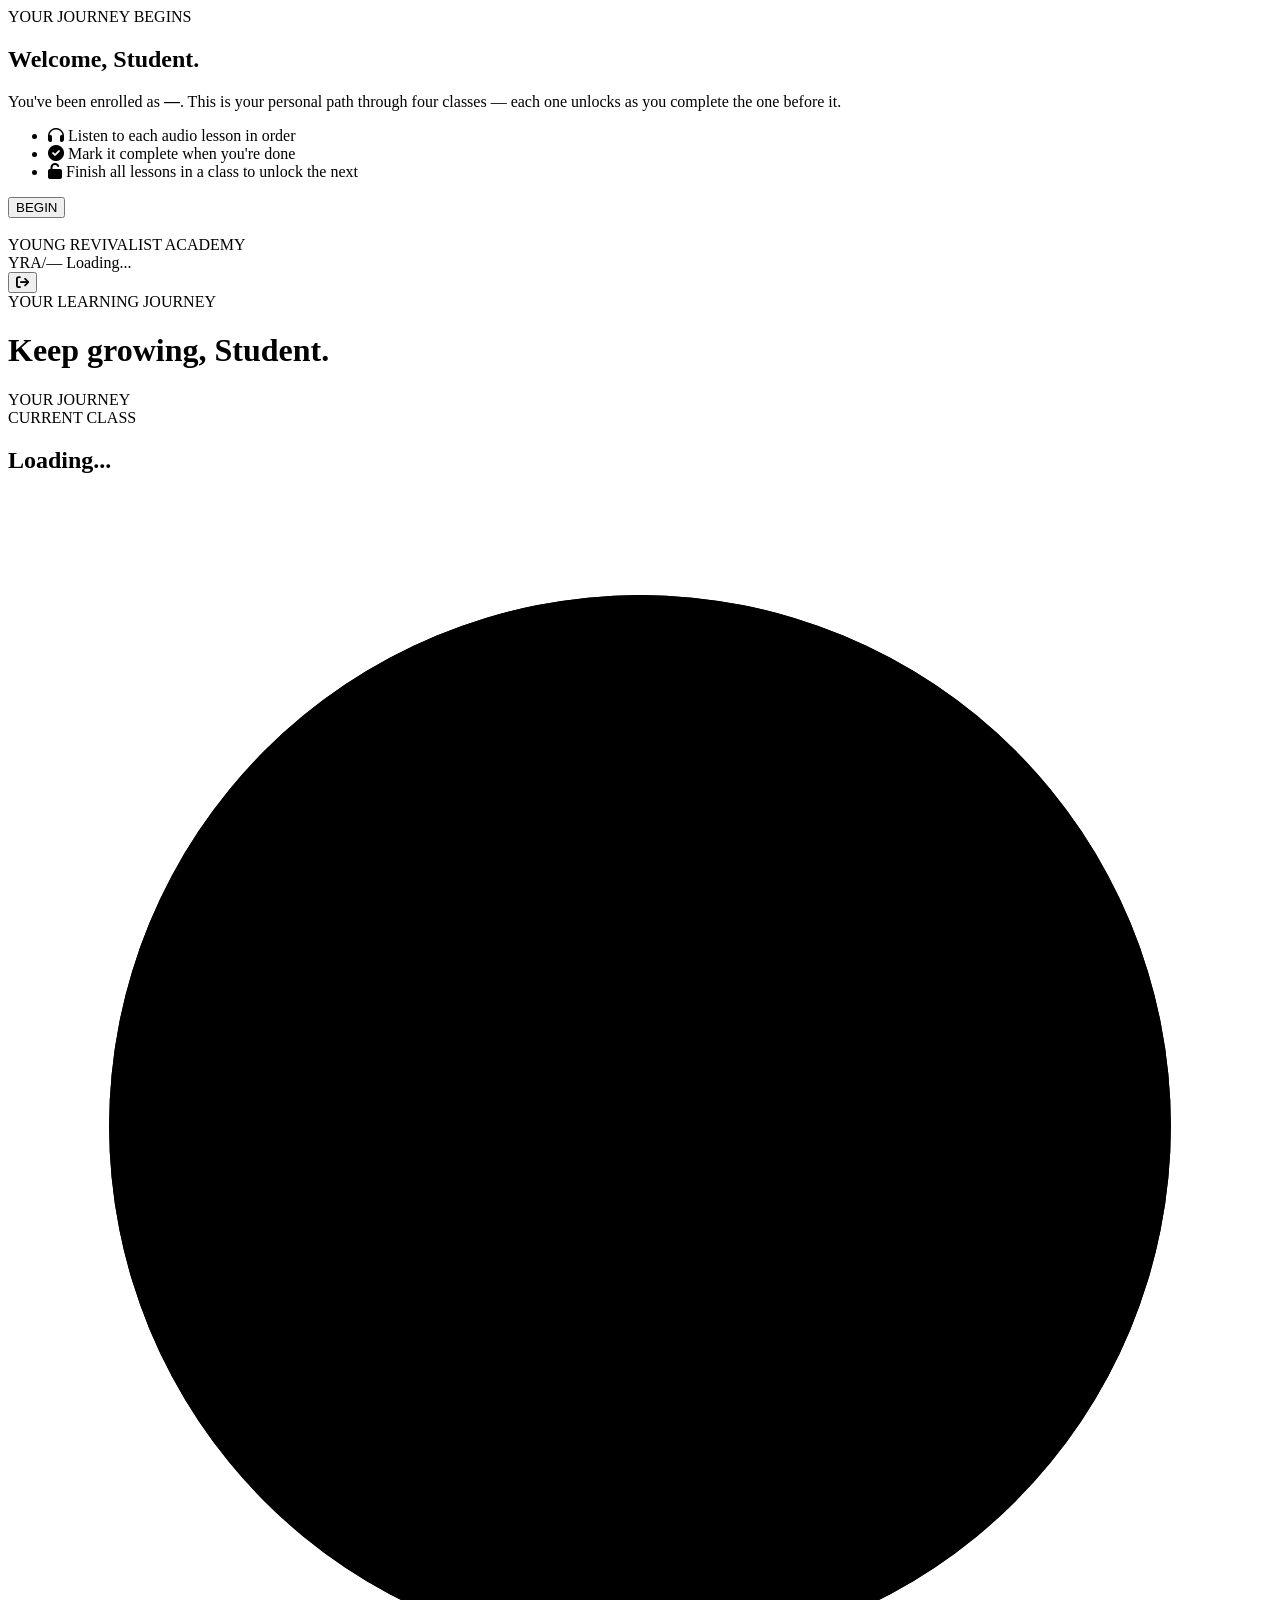
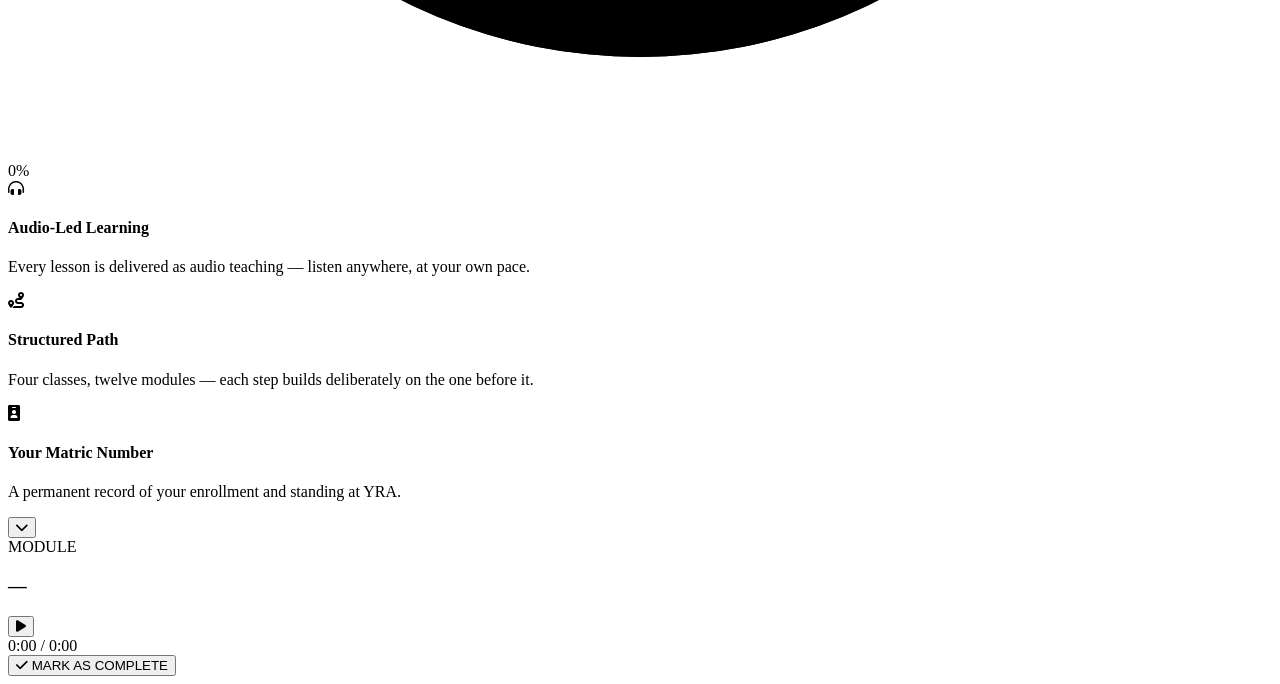
==== dashboard.html @ c8af7952 "Create dashboard.html" ====
<!DOCTYPE html>
<html lang="en">
<head>
    <meta charset="UTF-8">
    <meta name="viewport" content="width=device-width, initial-scale=1.0, maximum-scale=1.0, user-scalable=no">
    <title>Dashboard | Young Revivalist Academy</title>

    <link rel="stylesheet" href="dashboard.css">
    <link rel="stylesheet" href="https://cdnjs.cloudflare.com/ajax/libs/font-awesome/6.0.0/css/all.min.css">

    <link rel="shortcut icon" href="../favicon.ico" type="image/x-icon">
    <link rel="icon" href="../favicon.png" type="image/png" sizes="192x192">
</head>
<body>

    <!-- First-time welcome overlay -->
    <div class="welcome-overlay" id="welcomeOverlay">
        <div class="welcome-card">
            <div class="welcome-badge">YOUR JOURNEY BEGINS</div>
            <h2>Welcome, <span id="welcomeName">Student</span>.</h2>
            <p>You've been enrolled as <strong id="welcomeMatric">—</strong>. This is your personal path through four classes — each one unlocks as you complete the one before it.</p>
            <ul class="welcome-steps">
                <li><i class="fas fa-headphones"></i> Listen to each audio lesson in order</li>
                <li><i class="fas fa-check-circle"></i> Mark it complete when you're done</li>
                <li><i class="fas fa-unlock"></i> Finish all lessons in a class to unlock the next</li>
            </ul>
            <button id="beginJourneyBtn" class="begin-btn">BEGIN</button>
        </div>
    </div>

    <div class="dashboard-wrapper">

        <!-- Hero banner -->
        <div class="hero-banner">
            <img src="https://images.unsplash.com/photo-1507003211169-0a1dd7228f2d?auto=format&fit=crop&w=1600&q=80" alt="" class="hero-img">
            <div class="hero-overlay"></div>

            <nav class="hero-nav">
                <div class="logo">YOUNG <span>REVIVALIST</span> ACADEMY</div>
                <div class="header-right">
                    <div class="student-chip">
                        <span class="matric" id="headerMatric">YRA/—</span>
                        <span class="name" id="headerName">Loading...</span>
                    </div>
                    <button id="logoutBtn" class="logout-btn"><i class="fas fa-arrow-right-from-bracket"></i></button>
                </div>
            </nav>

            <div class="hero-content">
                <span class="hero-eyebrow">YOUR LEARNING JOURNEY</span>
                <h1>Keep growing, <span id="heroName">Student</span>.</h1>
            </div>
        </div>

        <main class="dash-main">
            <!-- Journey map -->
            <section class="journey-section">
                <div class="section-label">YOUR JOURNEY</div>
                <div class="journey-map" id="journeyMap"></div>
            </section>

            <!-- Current class + module player -->
            <section class="current-class-section">
                <div class="class-header">
                    <div>
                        <div class="section-label">CURRENT CLASS</div>
                        <h2 id="currentClassTitle">Loading...</h2>
                        <p id="currentClassDesc"></p>
                    </div>
                    <div class="class-progress-ring">
                        <svg viewBox="0 0 100 100">
                            <circle class="ring-bg" cx="50" cy="50" r="42"></circle>
                            <circle class="ring-fill" id="progressRing" cx="50" cy="50" r="42"></circle>
                        </svg>
                        <span id="progressPercent">0%</span>
                    </div>
                </div>

                <div class="modules-list" id="modulesList"></div>
            </section>

            <!-- Encouragement / info section -->
            <section class="info-section">
                <div class="info-card">
                    <i class="fas fa-headphones-simple"></i>
                    <h4>Audio-Led Learning</h4>
                    <p>Every lesson is delivered as audio teaching — listen anywhere, at your own pace.</p>
                </div>
                <div class="info-card">
                    <i class="fas fa-route"></i>
                    <h4>Structured Path</h4>
                    <p>Four classes, twelve modules — each step builds deliberately on the one before it.</p>
                </div>
                <div class="info-card">
                    <i class="fas fa-id-badge"></i>
                    <h4>Your Matric Number</h4>
                    <p>A permanent record of your enrollment and standing at YRA.</p>
                </div>
            </section>
        </main>
    </div>

    <!-- Audio player panel -->
    <div class="audio-panel" id="audioPanel">
        <div class="audio-panel-inner">
            <button class="audio-close" id="audioClose"><i class="fas fa-chevron-down"></i></button>
            <div class="audio-info">
                <span class="audio-label" id="audioModuleLabel">MODULE</span>
                <h3 id="audioModuleTitle">—</h3>
                <p id="audioModuleFocus"></p>
            </div>
            <audio id="audioElement"></audio>
            <div class="audio-controls">
                <button id="audioPlayBtn" class="audio-play-btn"><i class="fas fa-play"></i></button>
                <div class="audio-progress-track">
                    <div class="audio-progress-fill" id="audioProgressFill"></div>
                </div>
                <span class="audio-time" id="audioTime">0:00 / 0:00</span>
            </div>
            <button id="markCompleteBtn" class="mark-complete-btn">
                <i class="fas fa-check"></i> MARK AS COMPLETE
            </button>
        </div>
    </div>

    <script src="https://cdn.jsdelivr.net/npm/@supabase/supabase-js@2"></script>
    <script src="../supabase-client.js"></script>
    <script src="dashboard.js"></script>
</body>
  </html>
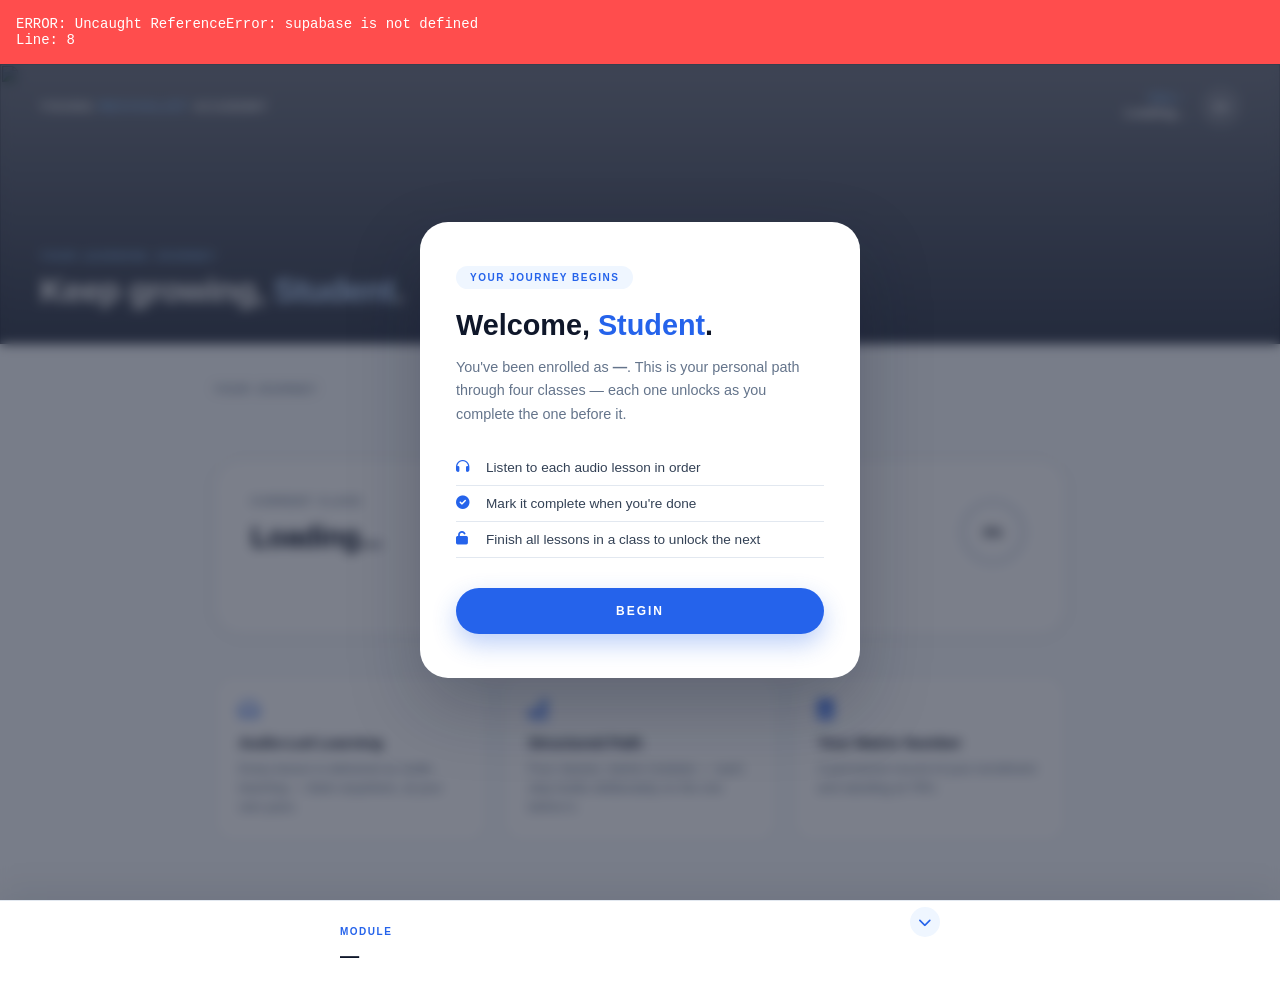
==== commit ecb7929a: "Add error handling script to dashboard.html Added a temporary debug script to handle errors and disp" ====
--- a/dashboard.html
+++ b/dashboard.html
@@ -4,6 +4,17 @@
     <meta charset="UTF-8">
     <meta name="viewport" content="width=device-width, initial-scale=1.0, maximum-scale=1.0, user-scalable=no">
     <title>Dashboard | Young Revivalist Academy</title>
+
+    <!-- TEMPORARY DEBUG SCRIPT — remove once the blank-page issue is found -->
+    <script>
+    window.onerror = function(message, source, lineno, colno, error) {
+        document.body.insertAdjacentHTML('afterbegin',
+            `<div style="background:#ff4d4d;color:white;padding:16px;font-size:14px;font-family:monospace;position:relative;z-index:9999;">
+                ERROR: ${message}<br>Line: ${lineno}
+            </div>`
+        );
+    };
+    </script>
 
     <link rel="stylesheet" href="dashboard.css">
     <link rel="stylesheet" href="https://cdnjs.cloudflare.com/ajax/libs/font-awesome/6.0.0/css/all.min.css">
@@ -127,4 +138,6 @@
     <script src="../supabase-client.js"></script>
     <script src="dashboard.js"></script>
 </body>
-  </html>
+</html>
+
+        
--- a/dashboard.css
+++ b/dashboard.css
@@ -0,0 +1,308 @@
+:root {
+    --blue-primary: #2563eb;
+    --blue-deep: #1e3a8a;
+    --blue-soft: #eff6ff;
+    --bg-light: #f8fafc;
+    --text-dark: #0f172a;
+    --text-muted: #64748b;
+    --border-soft: #e2e8f0;
+    --success-green: #16a34a;
+    --white: #ffffff;
+}
+
+* { margin: 0; padding: 0; box-sizing: border-box; font-family: 'Inter', sans-serif; }
+
+body {
+    background-color: var(--bg-light);
+    color: var(--text-dark);
+    overflow-x: hidden;
+    min-height: 100vh;
+}
+
+/* ---------- Welcome overlay ---------- */
+.welcome-overlay {
+    position: fixed;
+    inset: 0;
+    background: rgba(15, 23, 42, 0.55);
+    backdrop-filter: blur(6px);
+    z-index: 100;
+    display: flex;
+    justify-content: center;
+    align-items: center;
+    padding: 20px;
+    transition: opacity 0.5s ease, visibility 0.5s ease;
+}
+.welcome-overlay.hidden { opacity: 0; visibility: hidden; }
+
+.welcome-card {
+    max-width: 440px;
+    background: var(--white);
+    border-radius: 28px;
+    padding: 44px 36px;
+    box-shadow: 0 30px 70px rgba(15, 23, 42, 0.25);
+    animation: riseIn 0.6s ease;
+}
+@keyframes riseIn { from { opacity: 0; transform: translateY(30px); } to { opacity: 1; transform: translateY(0); } }
+
+.welcome-badge {
+    display: inline-block;
+    background: var(--blue-soft);
+    color: var(--blue-primary);
+    font-size: 10px;
+    font-weight: 800;
+    letter-spacing: 1.5px;
+    padding: 6px 14px;
+    border-radius: 50px;
+    margin-bottom: 20px;
+}
+
+.welcome-card h2 { font-size: 1.8rem; margin-bottom: 14px; }
+.welcome-card h2 span { color: var(--blue-primary); }
+.welcome-card p { color: var(--text-muted); font-size: 0.9rem; line-height: 1.6; margin-bottom: 24px; }
+
+.welcome-steps { list-style: none; margin-bottom: 30px; }
+.welcome-steps li {
+    display: flex; align-items: center; gap: 12px;
+    font-size: 0.85rem; color: #334155;
+    padding: 10px 0;
+    border-bottom: 1px solid var(--border-soft);
+}
+.welcome-steps li i { color: var(--blue-primary); width: 18px; }
+
+.begin-btn {
+    width: 100%;
+    background: var(--blue-primary);
+    color: white;
+    border: none;
+    padding: 16px;
+    border-radius: 50px;
+    font-size: 12px;
+    font-weight: 800;
+    letter-spacing: 2px;
+    cursor: pointer;
+    box-shadow: 0 10px 25px rgba(37, 99, 235, 0.3);
+    transition: transform 0.2s ease;
+}
+.begin-btn:hover { transform: translateY(-2px); }
+
+/* ---------- Hero banner ---------- */
+.hero-banner { position: relative; height: 280px; overflow: hidden; }
+.hero-img { width: 100%; height: 100%; object-fit: cover; }
+.hero-overlay {
+    position: absolute; inset: 0;
+    background: linear-gradient(180deg, rgba(15,23,42,0.55) 0%, rgba(15,23,42,0.8) 100%);
+}
+
+.hero-nav {
+    position: absolute;
+    top: 0; left: 0; right: 0;
+    display: flex;
+    justify-content: space-between;
+    align-items: center;
+    padding: 24px 40px;
+    z-index: 2;
+}
+
+.logo { font-weight: 900; font-size: 12px; letter-spacing: 2px; color: white; }
+.logo span { color: #93c5fd; }
+
+.header-right { display: flex; align-items: center; gap: 16px; }
+
+.student-chip { display: flex; flex-direction: column; align-items: flex-end; line-height: 1.3; }
+.student-chip .matric { font-size: 10px; color: #93c5fd; font-weight: 800; letter-spacing: 1px; }
+.student-chip .name { font-size: 13px; font-weight: 600; color: white; }
+
+.logout-btn {
+    background: rgba(255,255,255,0.12);
+    border: 1px solid rgba(255,255,255,0.25);
+    color: white;
+    width: 38px; height: 38px;
+    border-radius: 50%;
+    cursor: pointer;
+    transition: all 0.25s ease;
+}
+.logout-btn:hover { background: rgba(255,255,255,0.22); }
+
+.hero-content {
+    position: absolute;
+    bottom: 34px; left: 40px;
+    z-index: 2;
+    color: white;
+}
+.hero-eyebrow { font-size: 10px; font-weight: 800; letter-spacing: 2px; color: #93c5fd; }
+.hero-content h1 { font-size: 2.1rem; margin-top: 8px; letter-spacing: -0.5px; }
+.hero-content h1 span { color: #bfdbfe; }
+
+/* ---------- Main layout ---------- */
+.dash-main { max-width: 900px; margin: 0 auto; padding: 40px 24px 140px; }
+
+.section-label { font-size: 10px; font-weight: 800; letter-spacing: 2px; color: var(--text-muted); margin-bottom: 14px; }
+
+/* ---------- Journey map ---------- */
+.journey-section { margin-bottom: 40px; }
+.journey-map { display: flex; gap: 12px; overflow-x: auto; padding-bottom: 10px; }
+
+.journey-node {
+    flex: 1; min-width: 180px;
+    background: var(--white);
+    border: 1px solid var(--border-soft);
+    border-radius: 20px;
+    padding: 22px 18px;
+    box-shadow: 0 2px 8px rgba(15,23,42,0.04);
+    transition: all 0.3s ease;
+}
+.journey-node.current { border-color: var(--blue-primary); box-shadow: 0 8px 24px rgba(37,99,235,0.15); }
+.journey-node.completed { border-color: #bbf7d0; }
+.journey-node.locked { opacity: 0.55; }
+
+.journey-node .node-icon {
+    width: 32px; height: 32px; border-radius: 50%;
+    display: flex; align-items: center; justify-content: center;
+    font-size: 12px; margin-bottom: 14px;
+    background: var(--blue-soft); color: var(--blue-primary);
+}
+.journey-node.current .node-icon { background: var(--blue-primary); color: white; }
+.journey-node.completed .node-icon { background: var(--success-green); color: white; }
+.journey-node.locked .node-icon { background: #f1f5f9; color: #94a3b8; }
+
+.journey-node h4 { font-size: 0.95rem; margin-bottom: 4px; color: var(--text-dark); }
+.journey-node span { font-size: 11px; color: var(--text-muted); }
+
+/* ---------- Current class ---------- */
+.current-class-section {
+    background: var(--white);
+    border: 1px solid var(--border-soft);
+    border-radius: 28px;
+    padding: 36px;
+    box-shadow: 0 2px 12px rgba(15,23,42,0.04);
+    margin-bottom: 40px;
+}
+
+.class-header { display: flex; justify-content: space-between; align-items: flex-start; margin-bottom: 30px; gap: 20px; }
+.class-header h2 { font-size: 1.8rem; margin: 6px 0; letter-spacing: -0.5px; }
+.class-header p { color: var(--text-muted); font-size: 0.85rem; max-width: 400px; }
+
+.class-progress-ring { position: relative; width: 72px; height: 72px; flex-shrink: 0; }
+.class-progress-ring svg { width: 100%; height: 100%; transform: rotate(-90deg); }
+.ring-bg { fill: none; stroke: var(--border-soft); stroke-width: 8; }
+.ring-fill {
+    fill: none; stroke: var(--blue-primary); stroke-width: 8; stroke-linecap: round;
+    stroke-dasharray: 264; stroke-dashoffset: 264;
+    transition: stroke-dashoffset 0.6s ease;
+}
+.class-progress-ring span {
+    position: absolute; top: 50%; left: 50%;
+    transform: translate(-50%, -50%);
+    font-size: 13px; font-weight: 800; color: var(--text-dark);
+}
+
+/* ---------- Module list ---------- */
+.modules-list { display: flex; flex-direction: column; gap: 12px; }
+
+.module-item {
+    display: flex; align-items: center; gap: 16px;
+    padding: 18px 20px;
+    background: var(--bg-light);
+    border: 1px solid var(--border-soft);
+    border-radius: 16px;
+    cursor: pointer;
+    transition: all 0.25s ease;
+}
+.module-item:hover { border-color: #93c5fd; background: var(--blue-soft); }
+.module-item.locked { cursor: not-allowed; opacity: 0.5; }
+.module-item.completed { border-color: #bbf7d0; background: #f0fdf4; }
+
+.module-status {
+    width: 34px; height: 34px; border-radius: 50%;
+    display: flex; align-items: center; justify-content: center;
+    background: var(--blue-soft); color: var(--blue-primary);
+    flex-shrink: 0; font-size: 12px;
+}
+.module-item.completed .module-status { background: var(--success-green); color: white; }
+.module-item.locked .module-status { background: #f1f5f9; color: #94a3b8; }
+
+.module-info { flex: 1; }
+.module-info h4 { font-size: 0.95rem; margin-bottom: 3px; color: var(--text-dark); }
+.module-info span { font-size: 11px; color: var(--text-muted); }
+
+/* ---------- Info section ---------- */
+.info-section { display: grid; grid-template-columns: repeat(3, 1fr); gap: 16px; }
+.info-card {
+    background: var(--white);
+    border: 1px solid var(--border-soft);
+    border-radius: 20px;
+    padding: 24px;
+    text-align: left;
+}
+.info-card i { font-size: 20px; color: var(--blue-primary); margin-bottom: 14px; display: block; }
+.info-card h4 { font-size: 0.95rem; margin-bottom: 8px; }
+.info-card p { font-size: 0.8rem; color: var(--text-muted); line-height: 1.5; }
+
+/* ---------- Audio panel ---------- */
+.audio-panel {
+    position: fixed; bottom: 0; left: 0; right: 0;
+    background: var(--white);
+    border-top: 1px solid var(--border-soft);
+    box-shadow: 0 -10px 30px rgba(15,23,42,0.08);
+    transform: translateY(100%);
+    transition: transform 0.4s cubic-bezier(0.16, 1, 0.3, 1);
+    z-index: 50;
+    padding: 20px 24px 30px;
+}
+.audio-panel.open { transform: translateY(0); }
+
+.audio-panel-inner { max-width: 600px; margin: 0 auto; position: relative; }
+
+.audio-close {
+    position: absolute; top: -14px; right: 0;
+    background: var(--blue-soft);
+    border: none; color: var(--blue-primary);
+    width: 30px; height: 30px; border-radius: 50%;
+    cursor: pointer;
+}
+
+.audio-label { font-size: 10px; font-weight: 800; letter-spacing: 1.5px; color: var(--blue-primary); }
+.audio-info h3 { font-size: 1.2rem; margin: 6px 0; color: var(--text-dark); }
+.audio-info p { font-size: 12px; color: var(--text-muted); margin-bottom: 20px; }
+
+.audio-controls { display: flex; align-items: center; gap: 14px; margin-bottom: 18px; }
+
+.audio-play-btn {
+    width: 44px; height: 44px; border-radius: 50%;
+    background: var(--blue-primary); border: none; color: white;
+    cursor: pointer; flex-shrink: 0;
+}
+
+.audio-progress-track {
+    flex: 1; height: 4px;
+    background: var(--border-soft);
+    border-radius: 4px; cursor: pointer; position: relative;
+}
+.audio-progress-fill { height: 100%; width: 0%; background: var(--blue-primary); border-radius: 4px; }
+
+.audio-time { font-size: 11px; color: var(--text-muted); white-space: nowrap; }
+
+.mark-complete-btn {
+    width: 100%;
+    background: #f0fdf4;
+    border: 1px solid #bbf7d0;
+    color: var(--success-green);
+    padding: 14px;
+    border-radius: 50px;
+    font-size: 11px;
+    font-weight: 800;
+    letter-spacing: 1.5px;
+    cursor: pointer;
+    transition: all 0.25s ease;
+}
+.mark-complete-btn:hover { background: #dcfce7; }
+.mark-complete-btn:disabled { opacity: 0.6; cursor: not-allowed; }
+
+@media (max-width: 640px) {
+    .hero-nav { padding: 20px; }
+    .hero-content { left: 20px; }
+    .dash-main { padding: 30px 16px 140px; }
+    .current-class-section { padding: 24px 20px; }
+    .class-header { flex-direction: column; }
+    .info-section { grid-template-columns: 1fr; }
+}
